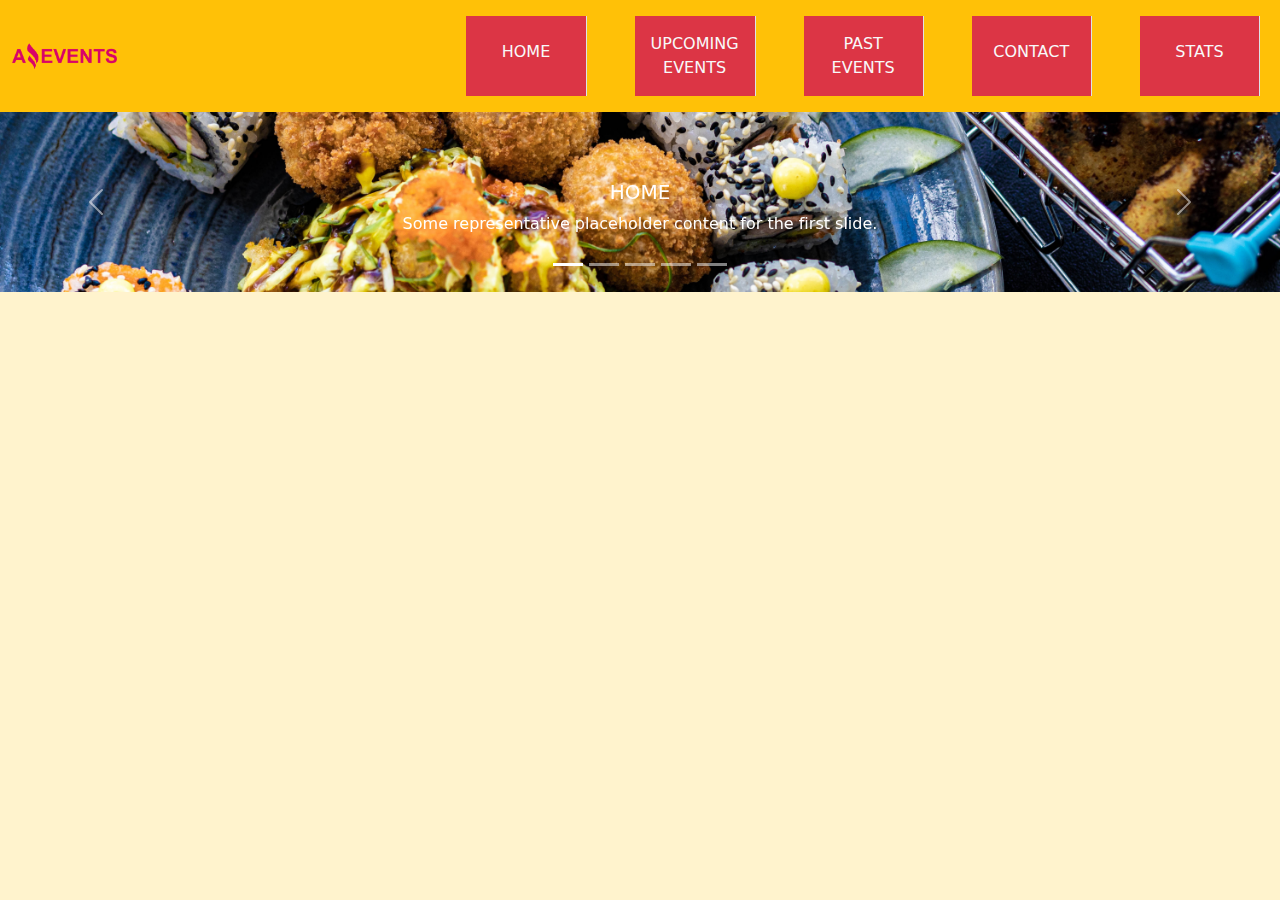
==== Index.html @ 5408970f "start" ====
<!DOCTYPE html>
<html lang="es">
<head>
    <meta charset="UTF-8">
    <meta name="viewport" content="width=device-width, initial-scale=1.0">
    <title>Home</title>
    <link href="https://cdn.jsdelivr.net/npm/bootstrap@5.3.3/dist/css/bootstrap.min.css" rel="stylesheet" integrity="sha384-QWTKZyjpPEjISv5WaRU9OFeRpok6YctnYmDr5pNlyT2bRjXh0JMhjY6hW+ALEwIH" crossorigin="anonymous">
    <link rel="stylesheet" href="./Assets/Style.css">
</head>

<body>
    <div class="layout">
    <header>
        <nav class="navbar navbar-expand-lg bg-warning">
            <div class="container-fluid">
                <img class="col-md-1 col-3" src="./Assets/Img/amazing_brand.png" alt="">
              <button class="navbar-toggler" type="button" data-bs-toggle="collapse" data-bs-target="#navbarNavAltMarkup" aria-controls="navbarNavAltMarkup" aria-expanded="false" aria-label="Toggle navigation">
                <span class="navbar-toggler-icon"></span>
              </button>
              <div class="collapse navbar-collapse justify-content-end" id="navbarNavAltMarkup">
                <div class="navbar-nav gap-5 p-2">
                  <a class="nav-link bg-danger text-light border-end w-100 p-3 pt-4 justify-content-center text-center align-items-center" aria-current="page" href="#">HOME</a>
                  <a class="nav-link bg-danger text-light border-end w-100 p-3 justify-content-center text-center align-items-center" aria-current="page" href="#">UPCOMING EVENTS</a>
                  <a class="nav-link bg-danger text-light border-end w-100 p-3 justify-content-center text-center align-items-center" aria-current="page" href="#">PAST EVENTS</a>
                  <a class="nav-link bg-danger text-light border-end w-100 p-3 pt-4 justify-content-center text-center align-items-center" aria-current="page" href="#">CONTACT</a>
                  <a class="nav-link bg-danger text-light border-end w-100 p-3 pt-4 justify-content-center text-center align-items-center" aria-current="page" href="#">STATS</a>
                </div>
              </div>
            </div>
          </nav>
    </header>
    <main class="flex-grow-1 bg-warning-subtle">
        <div id="carouselExampleCaptions" class="carousel slide">
            <div class="carousel-indicators">
              <button type="button" data-bs-target="#carouselExampleCaptions" data-bs-slide-to="0" class="active" aria-current="true" aria-label="Slide 1"></button>
              <button type="button" data-bs-target="#carouselExampleCaptions" data-bs-slide-to="1" aria-label="Slide 2"></button>
              <button type="button" data-bs-target="#carouselExampleCaptions" data-bs-slide-to="2" aria-label="Slide 3"></button>
              <button type="button" data-bs-target="#carouselExampleCaptions" data-bs-slide-to="3" aria-label="Slide 4"></button>
              <button type="button" data-bs-target="#carouselExampleCaptions" data-bs-slide-to="4" aria-label="Slide 5"></button>
            </div>
            <div class="carousel-inner">
              <div class="carousel-item active tam">
                <img src="./Assets/Img/optional_banner_1.jpg" class="d-block w-100 ban" alt="...">
                <div class="carousel-caption d-none d-md-block">
                  <h5>HOME</h5>
                  <p>Some representative placeholder content for the first slide.</p>
                </div>
              </div>
              <div class="carousel-item tam">
                <img src="./Assets/Img/optional_banner_2.jpg" class="d-block w-100 ban" alt="...">
                <div class="carousel-caption d-none d-md-block">
                  <h5>UPCOMING EVENTS</h5>
                  <p>Some representative placeholder content for the second slide.</p>
                </div>
              </div>
              <div class="carousel-item tam">
                <img src="./Assets/Img/optional_banner_3.jpg" class="d-block w-100 ban" alt="...">
                <div class="carousel-caption d-none d-md-block">
                  <h5>PAST EVENTS</h5>
                  <p>Some representative placeholder content for the third slide.</p>
                </div>
              </div>
              <div class="carousel-item tam">
                <img src="./Assets/Img/optional_banner_4.jpg" class="d-block w-100 ban" alt="...">
                <div class="carousel-caption d-none d-md-block">
                  <h5>CONTACT</h5>
                  <p>Some representative placeholder content for the third slide.</p>
                </div>
              </div>
              <div class="carousel-item tam">
                <img src="./Assets/Img/optional_banner_5.jpg" class="d-block w-100 ban" alt="...">
                <div class="carousel-caption d-none d-md-block">
                  <h5>STATS</h5>
                  <p>Some representative placeholder content for the third slide.</p>
                </div>
              </div>
            </div>
            <button class="carousel-control-prev" type="button" data-bs-target="#carouselExampleCaptions" data-bs-slide="prev">
              <span class="carousel-control-prev-icon" aria-hidden="true"></span>
              <span class="visually-hidden">Previous</span>
            </button>
            <button class="carousel-control-next" type="button" data-bs-target="#carouselExampleCaptions" data-bs-slide="next">
              <span class="carousel-control-next-icon" aria-hidden="true"></span>
              <span class="visually-hidden">Next</span>
            </button>
          </div>
    </main>
    <footer>

    </footer>

    <!-- Esto es un Scrip de bootstrap -->
    <script src="https://cdn.jsdelivr.net/npm/bootstrap@5.3.3/dist/js/bootstrap.bundle.min.js" integrity="sha384-YvpcrYf0tY3lHB60NNkmXc5s9fDVZLESaAA55NDzOxhy9GkcIdslK1eN7N6jIeHz" crossorigin="anonymous"></script>
    </div>
    
</body>
</html>
---- Assets/Style.css ----
/* .nav-link{
    background-color: rgb(219, 58, 90);
} */
.layout{
    display: flex;
    flex-direction: column;
    min-height: 100vh;
}
.tam{
    height: 20vh;
}
.ban{
    object-fit: cover;
    width: 100%;
    height: 100%;
}
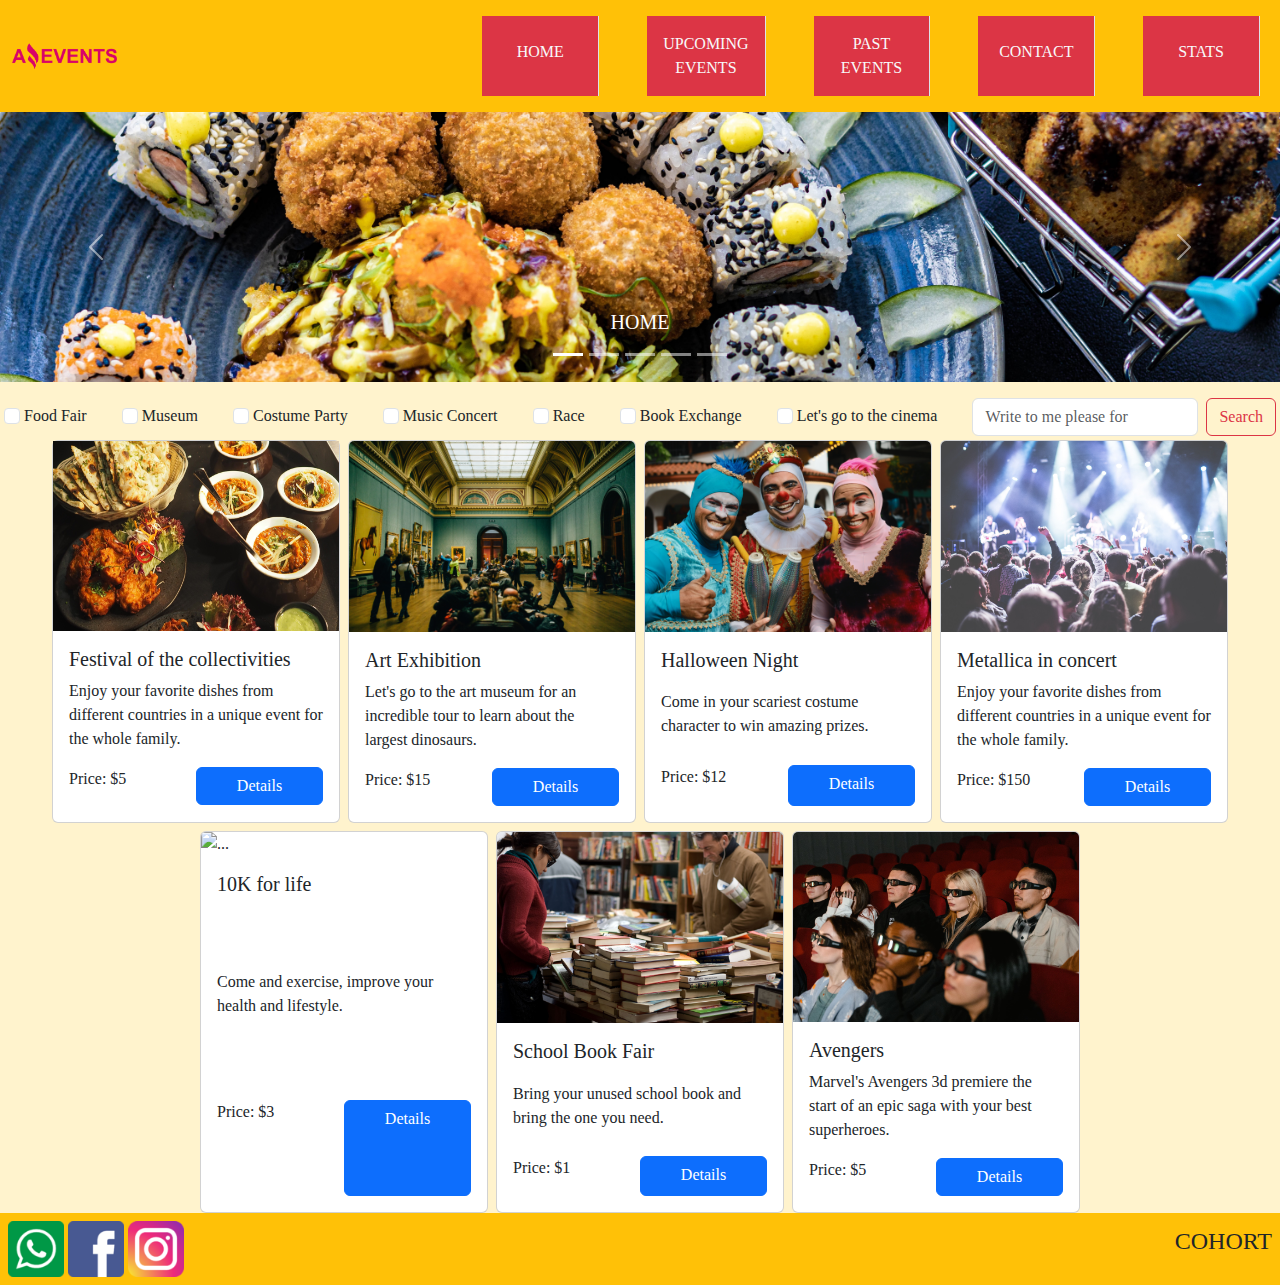
==== commit 4b571bc9: "listo sp1" ====
--- a/Index.html
+++ b/Index.html
@@ -1,97 +1,269 @@
 <!DOCTYPE html>
 <html lang="es">
+
 <head>
-    <meta charset="UTF-8">
-    <meta name="viewport" content="width=device-width, initial-scale=1.0">
-    <title>Home</title>
-    <link href="https://cdn.jsdelivr.net/npm/bootstrap@5.3.3/dist/css/bootstrap.min.css" rel="stylesheet" integrity="sha384-QWTKZyjpPEjISv5WaRU9OFeRpok6YctnYmDr5pNlyT2bRjXh0JMhjY6hW+ALEwIH" crossorigin="anonymous">
-    <link rel="stylesheet" href="./Assets/Style.css">
+  <meta charset="UTF-8" />
+  <meta name="viewport" content="width=device-width, initial-scale=1.0" />
+  <title>Home</title>
+  <link href="https://cdn.jsdelivr.net/npm/bootstrap@5.3.3/dist/css/bootstrap.min.css" rel="stylesheet"
+    integrity="sha384-QWTKZyjpPEjISv5WaRU9OFeRpok6YctnYmDr5pNlyT2bRjXh0JMhjY6hW+ALEwIH" crossorigin="anonymous" />
+  <link rel="stylesheet" href="./Assets/Style.css" />
+  <link rel="shortcut icon" href="./Assets/Img/favicon.png" type="image/x-icon">
 </head>
 
 <body>
-    <div class="layout">
+  <div class="layout">
     <header>
-        <nav class="navbar navbar-expand-lg bg-warning">
-            <div class="container-fluid">
-                <img class="col-md-1 col-3" src="./Assets/Img/amazing_brand.png" alt="">
-              <button class="navbar-toggler" type="button" data-bs-toggle="collapse" data-bs-target="#navbarNavAltMarkup" aria-controls="navbarNavAltMarkup" aria-expanded="false" aria-label="Toggle navigation">
-                <span class="navbar-toggler-icon"></span>
-              </button>
-              <div class="collapse navbar-collapse justify-content-end" id="navbarNavAltMarkup">
-                <div class="navbar-nav gap-5 p-2">
-                  <a class="nav-link bg-danger text-light border-end w-100 p-3 pt-4 justify-content-center text-center align-items-center" aria-current="page" href="#">HOME</a>
-                  <a class="nav-link bg-danger text-light border-end w-100 p-3 justify-content-center text-center align-items-center" aria-current="page" href="#">UPCOMING EVENTS</a>
-                  <a class="nav-link bg-danger text-light border-end w-100 p-3 justify-content-center text-center align-items-center" aria-current="page" href="#">PAST EVENTS</a>
-                  <a class="nav-link bg-danger text-light border-end w-100 p-3 pt-4 justify-content-center text-center align-items-center" aria-current="page" href="#">CONTACT</a>
-                  <a class="nav-link bg-danger text-light border-end w-100 p-3 pt-4 justify-content-center text-center align-items-center" aria-current="page" href="#">STATS</a>
-                </div>
-              </div>
-            </div>
-          </nav>
+      <nav class="navbar navbar-expand-lg bg-warning">
+        <div class="container-fluid">
+          <img class="col-md-1 col-3" src="./Assets/Img/amazing_brand.png" alt="" />
+          <button class="navbar-toggler" type="button" data-bs-toggle="collapse" data-bs-target="#navbarNavAltMarkup"
+            aria-controls="navbarNavAltMarkup" aria-expanded="false" aria-label="Toggle navigation">
+            <span class="navbar-toggler-icon"></span>
+          </button>
+          <div class="collapse navbar-collapse justify-content-end" id="navbarNavAltMarkup">
+            <div class="navbar-nav gap-5 p-2">
+              <a class="nav-link bg-danger text-light border-end w-100 p-3 pt-4 justify-content-center text-center align-items-center"
+                aria-current="page" href="./Index.html">HOME</a>
+              <a class="nav-link bg-danger text-light border-end w-100 p-3 justify-content-center text-center align-items-center"
+                aria-current="page" href="./Pages/UpcomingEvents.html">UPCOMING EVENTS</a>
+              <a class="nav-link bg-danger text-light border-end w-100 p-3 justify-content-center text-center align-items-center"
+                aria-current="page" href="./Pages/PassEvents.html">PAST EVENTS</a>
+              <a class="nav-link bg-danger text-light border-end w-100 p-3 pt-4 justify-content-center text-center align-items-center"
+                aria-current="page" href="./Pages/Contact.html">CONTACT</a>
+              <a class="nav-link bg-danger text-light border-end w-100 p-3 pt-4 justify-content-center text-center align-items-center"
+                aria-current="page" href="./Pages/Stats.html">STATS</a>
+            </div>
+          </div>
+        </div>
+      </nav>
     </header>
     <main class="flex-grow-1 bg-warning-subtle">
-        <div id="carouselExampleCaptions" class="carousel slide">
-            <div class="carousel-indicators">
-              <button type="button" data-bs-target="#carouselExampleCaptions" data-bs-slide-to="0" class="active" aria-current="true" aria-label="Slide 1"></button>
-              <button type="button" data-bs-target="#carouselExampleCaptions" data-bs-slide-to="1" aria-label="Slide 2"></button>
-              <button type="button" data-bs-target="#carouselExampleCaptions" data-bs-slide-to="2" aria-label="Slide 3"></button>
-              <button type="button" data-bs-target="#carouselExampleCaptions" data-bs-slide-to="3" aria-label="Slide 4"></button>
-              <button type="button" data-bs-target="#carouselExampleCaptions" data-bs-slide-to="4" aria-label="Slide 5"></button>
-            </div>
-            <div class="carousel-inner">
-              <div class="carousel-item active tam">
-                <img src="./Assets/Img/optional_banner_1.jpg" class="d-block w-100 ban" alt="...">
-                <div class="carousel-caption d-none d-md-block">
-                  <h5>HOME</h5>
-                  <p>Some representative placeholder content for the first slide.</p>
-                </div>
-              </div>
-              <div class="carousel-item tam">
-                <img src="./Assets/Img/optional_banner_2.jpg" class="d-block w-100 ban" alt="...">
-                <div class="carousel-caption d-none d-md-block">
-                  <h5>UPCOMING EVENTS</h5>
-                  <p>Some representative placeholder content for the second slide.</p>
-                </div>
-              </div>
-              <div class="carousel-item tam">
-                <img src="./Assets/Img/optional_banner_3.jpg" class="d-block w-100 ban" alt="...">
-                <div class="carousel-caption d-none d-md-block">
-                  <h5>PAST EVENTS</h5>
-                  <p>Some representative placeholder content for the third slide.</p>
-                </div>
-              </div>
-              <div class="carousel-item tam">
-                <img src="./Assets/Img/optional_banner_4.jpg" class="d-block w-100 ban" alt="...">
-                <div class="carousel-caption d-none d-md-block">
-                  <h5>CONTACT</h5>
-                  <p>Some representative placeholder content for the third slide.</p>
-                </div>
-              </div>
-              <div class="carousel-item tam">
-                <img src="./Assets/Img/optional_banner_5.jpg" class="d-block w-100 ban" alt="...">
-                <div class="carousel-caption d-none d-md-block">
-                  <h5>STATS</h5>
-                  <p>Some representative placeholder content for the third slide.</p>
-                </div>
-              </div>
-            </div>
-            <button class="carousel-control-prev" type="button" data-bs-target="#carouselExampleCaptions" data-bs-slide="prev">
-              <span class="carousel-control-prev-icon" aria-hidden="true"></span>
-              <span class="visually-hidden">Previous</span>
-            </button>
-            <button class="carousel-control-next" type="button" data-bs-target="#carouselExampleCaptions" data-bs-slide="next">
-              <span class="carousel-control-next-icon" aria-hidden="true"></span>
-              <span class="visually-hidden">Next</span>
-            </button>
-          </div>
+      <div id="carouselExampleCaptions" class="carousel slide">
+        <div class="carousel-indicators">
+          <button type="button" data-bs-target="#carouselExampleCaptions" data-bs-slide-to="0" class="active"
+            aria-current="true" aria-label="Slide 1"></button>
+          <button type="button" data-bs-target="#carouselExampleCaptions" data-bs-slide-to="1"
+            aria-label="Slide 2"></button>
+          <button type="button" data-bs-target="#carouselExampleCaptions" data-bs-slide-to="2"
+            aria-label="Slide 3"></button>
+          <button type="button" data-bs-target="#carouselExampleCaptions" data-bs-slide-to="3"
+            aria-label="Slide 4"></button>
+          <button type="button" data-bs-target="#carouselExampleCaptions" data-bs-slide-to="4"
+            aria-label="Slide 5"></button>
+        </div>
+        <div class="carousel-inner">
+          <div class="carousel-item active tam">
+            <a href="./Index.html"><img src="./Assets/Img/optional_banner_1.jpg" class="d-block w-100 ban" alt="..." /></a>
+            <div class="carousel-caption d-none d-md-block">
+              <h5>HOME</h5>
+            </div>
+          </div>
+          <div class="carousel-item tam">
+            <a href="./Pages/UpcomingEvents.html"><img src="./Assets/Img/optional_banner_2.jpg" class="d-block w-100 ban" alt="..." /></a>
+            <div class="carousel-caption d-none d-md-block">
+              <h5>UPCOMING EVENTS</h5>
+            </div>
+          </div>
+          <div class="carousel-item tam">
+            <a href="./Pages/PassEvents.html"><img src="./Assets/Img/optional_banner_3.jpg" class="d-block w-100 ban" alt="..." /></a>
+            <div class="carousel-caption d-none d-md-block">
+              <h5>PAST EVENTS</h5>
+            </div>
+          </div>
+          <div class="carousel-item tam">
+            <a href="./Pages/Contact.html"><img src="./Assets/Img/optional_banner_4.jpg" class="d-block w-100 ban" alt="..." /></a>
+            <div class="carousel-caption d-none d-md-block">
+              <h5>CONTACT</h5>
+            </div>
+          </div>
+          <div class="carousel-item tam">
+            <a href="./Pages/Stats.html"><img src="./Assets/Img/optional_banner_5.jpg" class="d-block w-100 ban" alt="..." /></a>
+            <div class="carousel-caption d-none d-md-block">
+              <h5>STATS</h5>
+            </div>
+          </div>
+        </div>
+        <button class="carousel-control-prev" type="button" data-bs-target="#carouselExampleCaptions"
+          data-bs-slide="prev">
+          <span class="carousel-control-prev-icon" aria-hidden="true"></span>
+          <span class="visually-hidden">Previous</span>
+        </button>
+        <button class="carousel-control-next" type="button" data-bs-target="#carouselExampleCaptions"
+          data-bs-slide="next">
+          <span class="carousel-control-next-icon" aria-hidden="true"></span>
+          <span class="visually-hidden">Next</span>
+        </button>
+      </div>
+      <!-- Aca termina el carrusel -->
+      <div class="d-lg-flex gap-3 justify-content-between pt-3 p-1 align-items-center ">
+        <div class="form-check justify-content-center d-flex gap-1">
+          <input class="form-check-input" type="checkbox" value="" id="flexCheckDefault" />
+          <label class="form-check-label" for="flexCheckDefault">
+            Food Fair
+          </label>
+        </div>
+        <div class="form-check justify-content-center d-flex gap-1">
+          <input class="form-check-input" type="checkbox" value="" id="flexCheckDefault" />
+          <label class="form-check-label" for="flexCheckDefault">
+            Museum
+          </label>
+        </div>
+        <div class="form-check justify-content-center d-flex gap-1">
+          <input class="form-check-input" type="checkbox" value="" id="flexCheckDefault" />
+          <label class="form-check-label" for="flexCheckDefault">
+            Costume Party
+          </label>
+        </div>
+        <div class="form-check justify-content-center d-flex gap-1">
+          <input class="form-check-input" type="checkbox" value="" id="flexCheckDefault" />
+          <label class="form-check-label" for="flexCheckDefault">
+            Music Concert
+          </label>
+        </div>
+        <div class="form-check justify-content-center d-flex gap-1">
+          <input class="form-check-input" type="checkbox" value="" id="flexCheckDefault" />
+          <label class="form-check-label" for="flexCheckDefault">
+            Race
+          </label>
+        </div>
+        <div class="form-check justify-content-center d-flex gap-1">
+          <input class="form-check-input" type="checkbox" value="" id="flexCheckDefault" />
+          <label class="form-check-label" for="flexCheckDefault">
+            Book Exchange
+          </label>
+        </div>
+        <div class="form-check justify-content-center d-flex gap-1">
+          <input class="form-check-input" type="checkbox" value="" id="flexCheckDefault" />
+          <label class="form-check-label" for="flexCheckDefault">
+            Let's go to the cinema
+          </label>
+        </div>
+        <form class="d-flex" role="search">
+          <input class="form-control me-2" type="search" placeholder="Write to me please for" aria-label="Search" />
+          <button class="btn btn-outline-danger" type="submit">
+            Search
+          </button>
+        </form>
+      </div>
+      <!-- Aca terminan los checks y la busqueda -->
+      <div class="d-flex container-fluid gap-2 flex-wrap justify-content-center">
+        <div class="card" style="width: 18rem">
+          <img class="imgcard h-50" src="./Assets/Img/food_fair.jpg" class="card-img-top" alt="..." />
+          <div class="card-body">
+            <h5 class="card-title">Festival of the collectivities</h5>
+            <p class="card-text">
+              Enjoy your favorite dishes from different countries in a unique
+              event for the whole family.
+            </p>
+            <div class="d-flex justify-content-between">
+              <span>Price: $5</span>
+              <a href="./Pages/Details.html" class="btn btn-primary w-50">Details</a>
+            </div>
+          </div>
+        </div>
+        <div class="card" style="width: 18rem">
+          <img src="./Assets/Img/outing_to_the_museum.jpg" class="card-img-top" alt="..." />
+          <div class="card-body">
+            <h5 class="card-title">Art Exhibition</h5>
+            <p class="card-text">
+              Let's go to the art museum for an incredible tour to learn about
+              the largest dinosaurs.
+            </p>
+            <div class="d-flex justify-content-between">
+              <span>Price: $15</span>
+              <a href="./Pages/Details.html" class="btn btn-primary w-50">Details</a>
+            </div>
+          </div>
+        </div>
+        <div class="card" style="width: 18rem">
+          <img src="./Assets/Img/costume_party.jpg" class="card-img-top" alt="..." />
+          <div class="card-body d-flex row gap-2">
+            <h5 class="card-title">Halloween Night</h5>
+            <p class="card-text">
+              Come in your scariest costume character to win amazing prizes.
+            </p>
+            <div class="d-flex justify-content-between">
+              <span>Price: $12</span>
+              <a href="./Pages/Details.html" class="btn btn-primary w-50">Details</a>
+            </div>
+          </div>
+        </div>
+        <div class="card" style="width: 18rem">
+          <img src="./Assets/Img/music_concert.jpg" class="card-img-top" alt="..." />
+          <div class="card-body">
+            <h5 class="card-title">Metallica in concert</h5>
+            <p class="card-text">
+              Enjoy your favorite dishes from different countries in a unique
+              event for the whole family.
+            </p>
+            <div class="d-flex justify-content-between">
+              <span>Price: $150</span>
+              <a href="./Pages/Details.html" class="btn btn-primary w-50">Details</a>
+            </div>
+          </div>
+        </div>
+        <div class="card" style="width: 18rem">
+          <img src="./Assets/Img/marathon.jpg" class="card-img-top" alt="..." />
+          <div class="card-body d-flex row gap-2">
+            <h5 class="card-title">10K for life</h5>
+            <p class="card-text">
+              Come and exercise, improve your health and lifestyle.
+            </p>
+            <div class="d-flex justify-content-between">
+              <span>Price: $3</span>
+              <a href="./Pages/Details.html" class="btn btn-primary w-50">Details</a>
+            </div>
+          </div>
+        </div>
+        <div class="card" style="width: 18rem">
+          <img src="./Assets/Img/books.jpg" class="card-img-top" alt="..." />
+          <div class="card-body d-flex row gap-2">
+            <h5 class="card-title">School Book Fair</h5>
+            <p class="card-text">
+              Bring your unused school book and bring the one you need.
+            </p>
+            <div class="d-flex justify-content-between">
+              <span>Price: $1</span>
+              <a href="./Pages/Details.html" class="btn btn-primary w-50">Details</a>
+            </div>
+          </div>
+        </div>
+        <div class="card" style="width: 18rem">
+          <img src="./Assets/Img/cinema.jpg" class="card-img-top" alt="..." />
+          <div class="card-body">
+            <h5 class="card-title">Avengers</h5>
+            <p class="card-text">
+              Marvel's Avengers 3d premiere the start of an epic saga with
+              your best superheroes.
+            </p>
+            <div class="d-flex justify-content-between">
+              <span>Price: $5</span>
+              <a href="./Pages/Details.html" class="btn btn-primary w-50">Details</a>
+            </div>
+          </div>
+        </div>
+      </div>
     </main>
     <footer>
-
+      <div class="d-flex bg-warning justify-content-between align-items-center p-2">
+        <div>
+          <a href="https://web.whatsapp.com/" target="_blank"><img class="w-25" src="./Assets/Img/whatsapp.png"
+              alt="" /></a>
+          <a href="https://www.facebook.com/" target="_blank"><img class="w-25" src="./Assets/Img/facebook.png"
+              alt="" /></a>
+          <a href="https://www.instagram.com/" target="_blank"><img class="w-25" src="./Assets/Img/instagram.png"
+              alt="" /></a>
+        </div>
+        <p class="fs-4 ">COHORT</p>
+      </div>
     </footer>
 
     <!-- Esto es un Scrip de bootstrap -->
-    <script src="https://cdn.jsdelivr.net/npm/bootstrap@5.3.3/dist/js/bootstrap.bundle.min.js" integrity="sha384-YvpcrYf0tY3lHB60NNkmXc5s9fDVZLESaAA55NDzOxhy9GkcIdslK1eN7N6jIeHz" crossorigin="anonymous"></script>
-    </div>
-    
+    <script src="https://cdn.jsdelivr.net/npm/bootstrap@5.3.3/dist/js/bootstrap.bundle.min.js"
+      integrity="sha384-YvpcrYf0tY3lHB60NNkmXc5s9fDVZLESaAA55NDzOxhy9GkcIdslK1eN7N6jIeHz"
+      crossorigin="anonymous"></script>
+  </div>
 </body>
+
 </html>--- a/Assets/Style.css
+++ b/Assets/Style.css
@@ -1,16 +1,25 @@
-/* .nav-link{
-    background-color: rgb(219, 58, 90);
-} */
+*{
+    font-family: Georgia, 'Times New Roman', Times, serif;
+}
+
 .layout{
     display: flex;
     flex-direction: column;
     min-height: 100vh;
 }
 .tam{
-    height: 20vh;
+    height: 30vh;
 }
 .ban{
     object-fit: cover;
     width: 100%;
     height: 100%;
+}
+
+.ctam{
+    max-width: 70vw;
+}
+.imgpv{
+    width: 100%;
+    height: 100%;
 }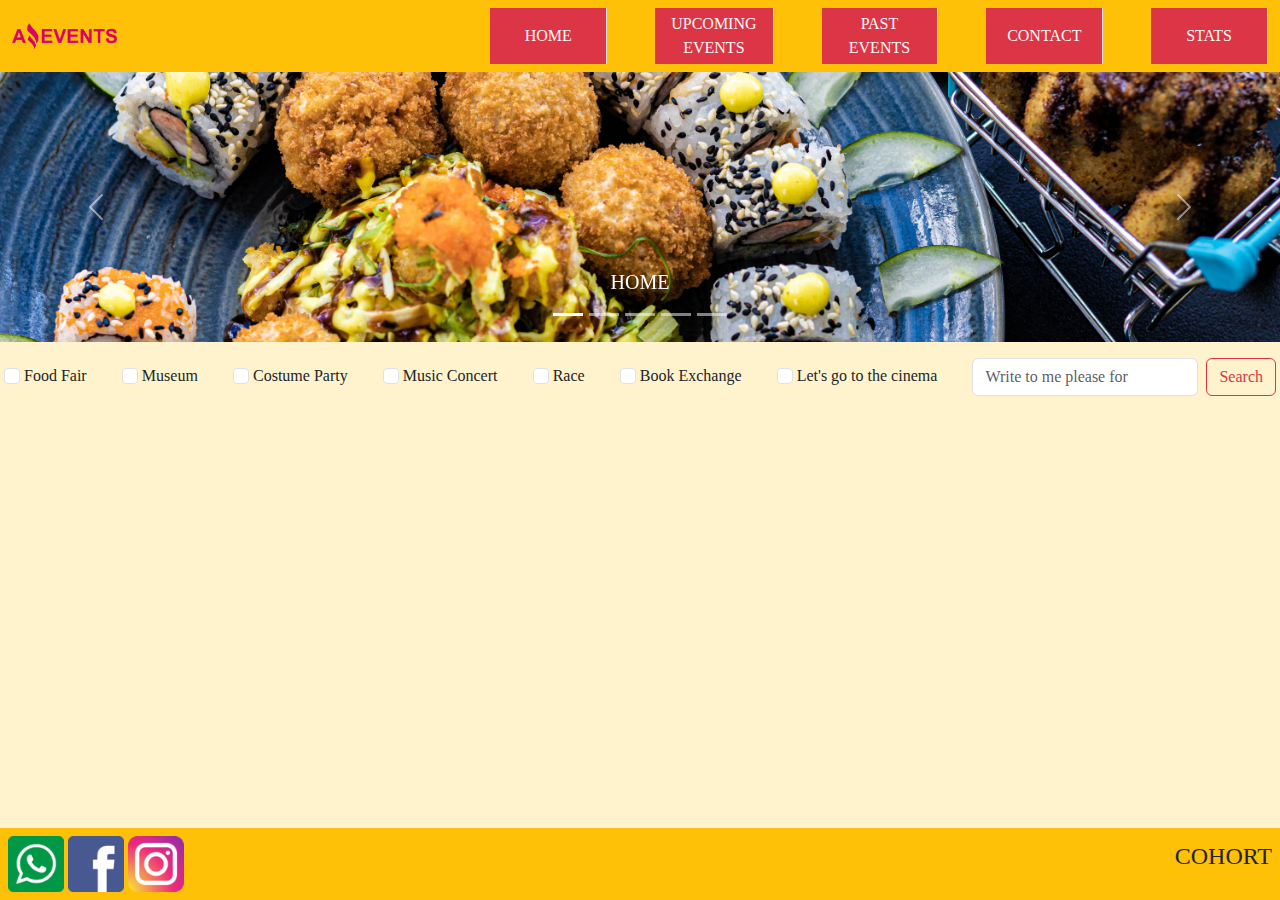
==== commit 6a8d7fe5: "para entrega SP2" ====
--- a/Index.html
+++ b/Index.html
@@ -22,19 +22,19 @@
             <span class="navbar-toggler-icon"></span>
           </button>
           <div class="collapse navbar-collapse justify-content-end" id="navbarNavAltMarkup">
-            <div class="navbar-nav gap-5 p-2">
-              <a class="nav-link bg-danger text-light border-end w-100 p-3 pt-4 justify-content-center text-center align-items-center"
+            <div class="navbar-nav gap-5">
+              <a class="nav-link bg-danger text-light border-end w-100 p-3  justify-content-center text-center align-items-center"
                 aria-current="page" href="./Index.html">HOME</a>
-              <a class="nav-link bg-danger text-light border-end w-100 p-3 justify-content-center text-center align-items-center"
+              <a class="nav-link bg-danger text-light border-end w-100 p-1 ps-3 pe-3 justify-content-center text-center align-items-center"
                 aria-current="page" href="./Pages/UpcomingEvents.html">UPCOMING EVENTS</a>
-              <a class="nav-link bg-danger text-light border-end w-100 p-3 justify-content-center text-center align-items-center"
+              <a class="nav-link bg-danger text-light border-end w-100 p-1 ps-3 pe-3 justify-content-center text-center align-items-center"
                 aria-current="page" href="./Pages/PassEvents.html">PAST EVENTS</a>
-              <a class="nav-link bg-danger text-light border-end w-100 p-3 pt-4 justify-content-center text-center align-items-center"
+              <a class="nav-link bg-danger text-light border-end w-100 p-3  justify-content-center text-center align-items-center"
                 aria-current="page" href="./Pages/Contact.html">CONTACT</a>
-              <a class="nav-link bg-danger text-light border-end w-100 p-3 pt-4 justify-content-center text-center align-items-center"
+              <a class="nav-link bg-danger text-light border-end w-100 p-3  justify-content-center text-center align-items-center"
                 aria-current="page" href="./Pages/Stats.html">STATS</a>
             </div>
-          </div>
+          </div>  
         </div>
       </nav>
     </header>
@@ -147,103 +147,8 @@
         </form>
       </div>
       <!-- Aca terminan los checks y la busqueda -->
-      <div class="d-flex container-fluid gap-2 flex-wrap justify-content-center">
-        <div class="card" style="width: 18rem">
-          <img class="imgcard h-50" src="./Assets/Img/food_fair.jpg" class="card-img-top" alt="..." />
-          <div class="card-body">
-            <h5 class="card-title">Festival of the collectivities</h5>
-            <p class="card-text">
-              Enjoy your favorite dishes from different countries in a unique
-              event for the whole family.
-            </p>
-            <div class="d-flex justify-content-between">
-              <span>Price: $5</span>
-              <a href="./Pages/Details.html" class="btn btn-primary w-50">Details</a>
-            </div>
-          </div>
-        </div>
-        <div class="card" style="width: 18rem">
-          <img src="./Assets/Img/outing_to_the_museum.jpg" class="card-img-top" alt="..." />
-          <div class="card-body">
-            <h5 class="card-title">Art Exhibition</h5>
-            <p class="card-text">
-              Let's go to the art museum for an incredible tour to learn about
-              the largest dinosaurs.
-            </p>
-            <div class="d-flex justify-content-between">
-              <span>Price: $15</span>
-              <a href="./Pages/Details.html" class="btn btn-primary w-50">Details</a>
-            </div>
-          </div>
-        </div>
-        <div class="card" style="width: 18rem">
-          <img src="./Assets/Img/costume_party.jpg" class="card-img-top" alt="..." />
-          <div class="card-body d-flex row gap-2">
-            <h5 class="card-title">Halloween Night</h5>
-            <p class="card-text">
-              Come in your scariest costume character to win amazing prizes.
-            </p>
-            <div class="d-flex justify-content-between">
-              <span>Price: $12</span>
-              <a href="./Pages/Details.html" class="btn btn-primary w-50">Details</a>
-            </div>
-          </div>
-        </div>
-        <div class="card" style="width: 18rem">
-          <img src="./Assets/Img/music_concert.jpg" class="card-img-top" alt="..." />
-          <div class="card-body">
-            <h5 class="card-title">Metallica in concert</h5>
-            <p class="card-text">
-              Enjoy your favorite dishes from different countries in a unique
-              event for the whole family.
-            </p>
-            <div class="d-flex justify-content-between">
-              <span>Price: $150</span>
-              <a href="./Pages/Details.html" class="btn btn-primary w-50">Details</a>
-            </div>
-          </div>
-        </div>
-        <div class="card" style="width: 18rem">
-          <img src="./Assets/Img/marathon.jpg" class="card-img-top" alt="..." />
-          <div class="card-body d-flex row gap-2">
-            <h5 class="card-title">10K for life</h5>
-            <p class="card-text">
-              Come and exercise, improve your health and lifestyle.
-            </p>
-            <div class="d-flex justify-content-between">
-              <span>Price: $3</span>
-              <a href="./Pages/Details.html" class="btn btn-primary w-50">Details</a>
-            </div>
-          </div>
-        </div>
-        <div class="card" style="width: 18rem">
-          <img src="./Assets/Img/books.jpg" class="card-img-top" alt="..." />
-          <div class="card-body d-flex row gap-2">
-            <h5 class="card-title">School Book Fair</h5>
-            <p class="card-text">
-              Bring your unused school book and bring the one you need.
-            </p>
-            <div class="d-flex justify-content-between">
-              <span>Price: $1</span>
-              <a href="./Pages/Details.html" class="btn btn-primary w-50">Details</a>
-            </div>
-          </div>
-        </div>
-        <div class="card" style="width: 18rem">
-          <img src="./Assets/Img/cinema.jpg" class="card-img-top" alt="..." />
-          <div class="card-body">
-            <h5 class="card-title">Avengers</h5>
-            <p class="card-text">
-              Marvel's Avengers 3d premiere the start of an epic saga with
-              your best superheroes.
-            </p>
-            <div class="d-flex justify-content-between">
-              <span>Price: $5</span>
-              <a href="./Pages/Details.html" class="btn btn-primary w-50">Details</a>
-            </div>
-          </div>
-        </div>
-      </div>
+      <div id="almac" class="d-flex container-fluid gap-3 flex-wrap justify-content-center p-3">
+        
     </main>
     <footer>
       <div class="d-flex bg-warning justify-content-between align-items-center p-2">
@@ -264,6 +169,7 @@
       integrity="sha384-YvpcrYf0tY3lHB60NNkmXc5s9fDVZLESaAA55NDzOxhy9GkcIdslK1eN7N6jIeHz"
       crossorigin="anonymous"></script>
   </div>
+  <script src="./Pages/Index.js"></script>
 </body>
 
 </html>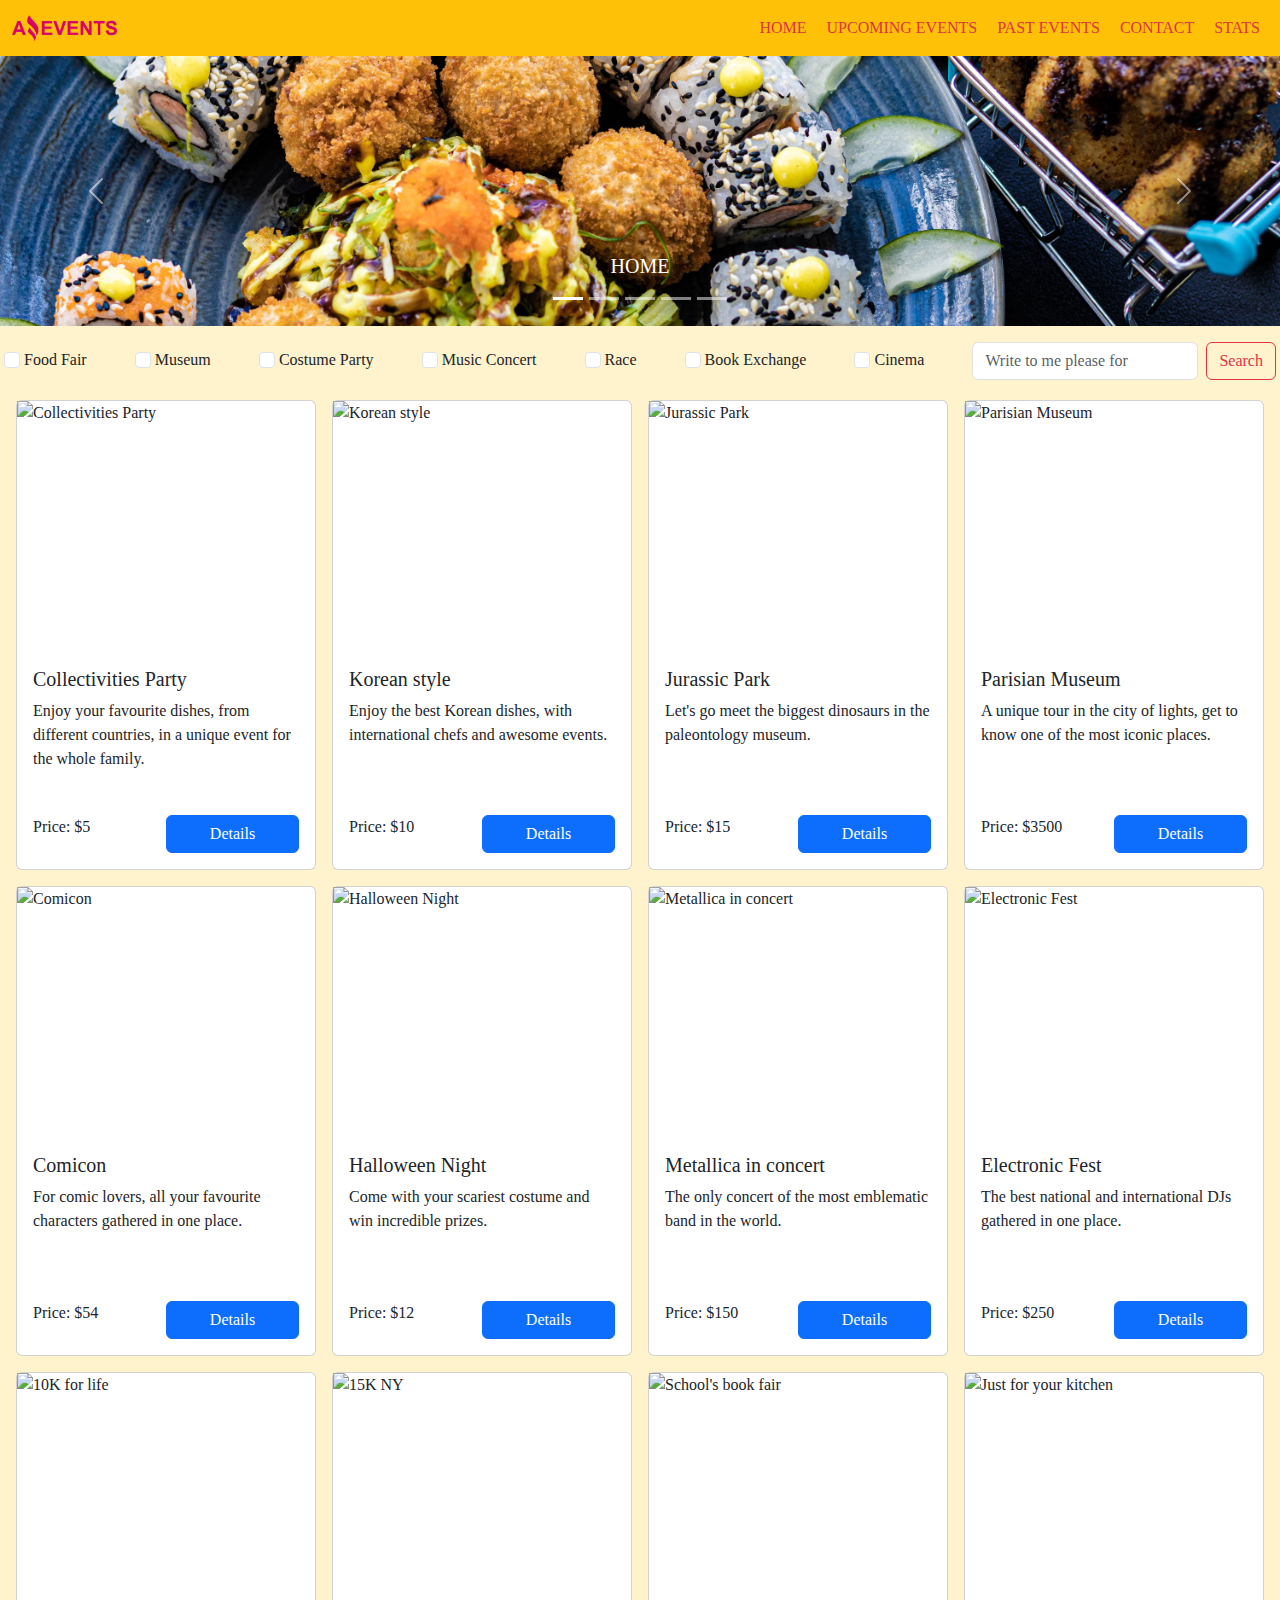
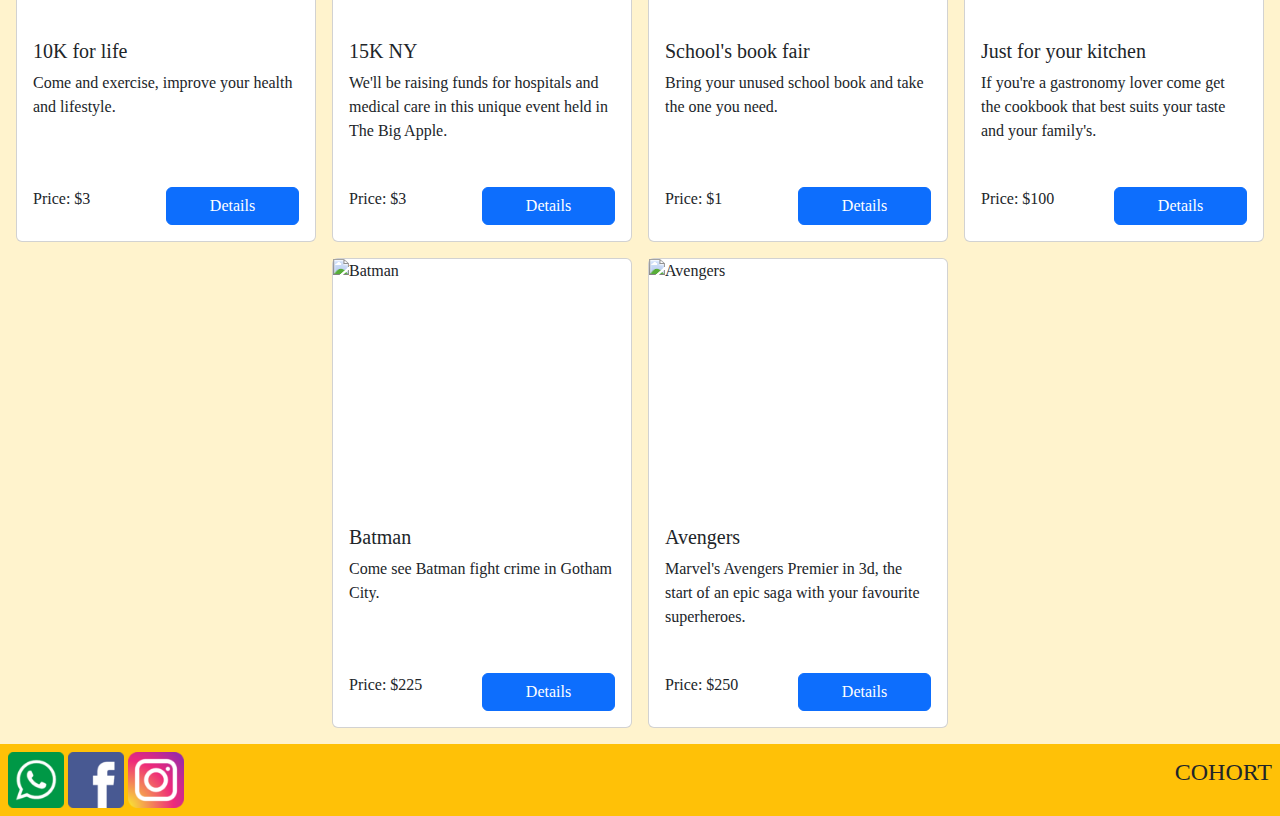
==== commit 2e7f2e2d: "SP3" ====
--- a/Index.html
+++ b/Index.html
@@ -22,16 +22,16 @@
             <span class="navbar-toggler-icon"></span>
           </button>
           <div class="collapse navbar-collapse justify-content-end" id="navbarNavAltMarkup">
-            <div class="navbar-nav gap-5">
-              <a class="nav-link bg-danger text-light border-end w-100 p-3  justify-content-center text-center align-items-center"
+            <div class="navbar-nav gap-1">
+              <a class="nav-link text-danger  justify-content-center text-center align-items-center"
                 aria-current="page" href="./Index.html">HOME</a>
-              <a class="nav-link bg-danger text-light border-end w-100 p-1 ps-3 pe-3 justify-content-center text-center align-items-center"
+              <a class="nav-link text-danger  justify-content-center text-center align-items-center"
                 aria-current="page" href="./Pages/UpcomingEvents.html">UPCOMING EVENTS</a>
-              <a class="nav-link bg-danger text-light border-end w-100 p-1 ps-3 pe-3 justify-content-center text-center align-items-center"
+              <a class="nav-link text-danger  justify-content-center text-center align-items-center"
                 aria-current="page" href="./Pages/PassEvents.html">PAST EVENTS</a>
-              <a class="nav-link bg-danger text-light border-end w-100 p-3  justify-content-center text-center align-items-center"
+              <a class="nav-link text-danger justify-content-center text-center align-items-center"
                 aria-current="page" href="./Pages/Contact.html">CONTACT</a>
-              <a class="nav-link bg-danger text-light border-end w-100 p-3  justify-content-center text-center align-items-center"
+              <a class="nav-link text-danger justify-content-center text-center align-items-center"
                 aria-current="page" href="./Pages/Stats.html">STATS</a>
             </div>
           </div>  
@@ -39,6 +39,7 @@
       </nav>
     </header>
     <main class="flex-grow-1 bg-warning-subtle">
+      <!-- Inicia carrusel -->
       <div id="carouselExampleCaptions" class="carousel slide">
         <div class="carousel-indicators">
           <button type="button" data-bs-target="#carouselExampleCaptions" data-bs-slide-to="0" class="active"
@@ -96,65 +97,18 @@
         </button>
       </div>
       <!-- Aca termina el carrusel -->
-      <div class="d-lg-flex gap-3 justify-content-between pt-3 p-1 align-items-center ">
-        <div class="form-check justify-content-center d-flex gap-1">
-          <input class="form-check-input" type="checkbox" value="" id="flexCheckDefault" />
-          <label class="form-check-label" for="flexCheckDefault">
-            Food Fair
-          </label>
-        </div>
-        <div class="form-check justify-content-center d-flex gap-1">
-          <input class="form-check-input" type="checkbox" value="" id="flexCheckDefault" />
-          <label class="form-check-label" for="flexCheckDefault">
-            Museum
-          </label>
-        </div>
-        <div class="form-check justify-content-center d-flex gap-1">
-          <input class="form-check-input" type="checkbox" value="" id="flexCheckDefault" />
-          <label class="form-check-label" for="flexCheckDefault">
-            Costume Party
-          </label>
-        </div>
-        <div class="form-check justify-content-center d-flex gap-1">
-          <input class="form-check-input" type="checkbox" value="" id="flexCheckDefault" />
-          <label class="form-check-label" for="flexCheckDefault">
-            Music Concert
-          </label>
-        </div>
-        <div class="form-check justify-content-center d-flex gap-1">
-          <input class="form-check-input" type="checkbox" value="" id="flexCheckDefault" />
-          <label class="form-check-label" for="flexCheckDefault">
-            Race
-          </label>
-        </div>
-        <div class="form-check justify-content-center d-flex gap-1">
-          <input class="form-check-input" type="checkbox" value="" id="flexCheckDefault" />
-          <label class="form-check-label" for="flexCheckDefault">
-            Book Exchange
-          </label>
-        </div>
-        <div class="form-check justify-content-center d-flex gap-1">
-          <input class="form-check-input" type="checkbox" value="" id="flexCheckDefault" />
-          <label class="form-check-label" for="flexCheckDefault">
-            Let's go to the cinema
-          </label>
-        </div>
-        <form class="d-flex" role="search">
-          <input class="form-control me-2" type="search" placeholder="Write to me please for" aria-label="Search" />
-          <button class="btn btn-outline-danger" type="submit">
-            Search
-          </button>
-        </form>
+      <div id="chekers" class="d-lg-flex gap-3 justify-content-between pt-3 p-1 align-items-center ">
+       <!-- Aca se generan los cheks y la busqueda -->
       </div>
-      <!-- Aca terminan los checks y la busqueda -->
       <div id="almac" class="d-flex container-fluid gap-3 flex-wrap justify-content-center p-3">
-        
+        <!-- Aca se generan las tarjetas -->
+      </div>  
     </main>
     <footer>
       <div class="d-flex bg-warning justify-content-between align-items-center p-2">
         <div>
           <a href="https://web.whatsapp.com/" target="_blank"><img class="w-25" src="./Assets/Img/whatsapp.png"
-              alt="" /></a>
+              alt=""></a>
           <a href="https://www.facebook.com/" target="_blank"><img class="w-25" src="./Assets/Img/facebook.png"
               alt="" /></a>
           <a href="https://www.instagram.com/" target="_blank"><img class="w-25" src="./Assets/Img/instagram.png"
--- a/Assets/Style.css
+++ b/Assets/Style.css
@@ -20,6 +20,20 @@
     max-width: 70vw;
 }
 .imgpv{
-    width: 100%;
-    height: 100%;
-}+    max-width: 100%;
+    height: 100%; 
+    object-fit: cover;
+}
+
+.card-text{
+    min-height: 100px;
+}
+
+.imgcard{
+    min-height: 250px;
+}
+
+.cardTamDetail{
+    width: 60%;
+   
+}
